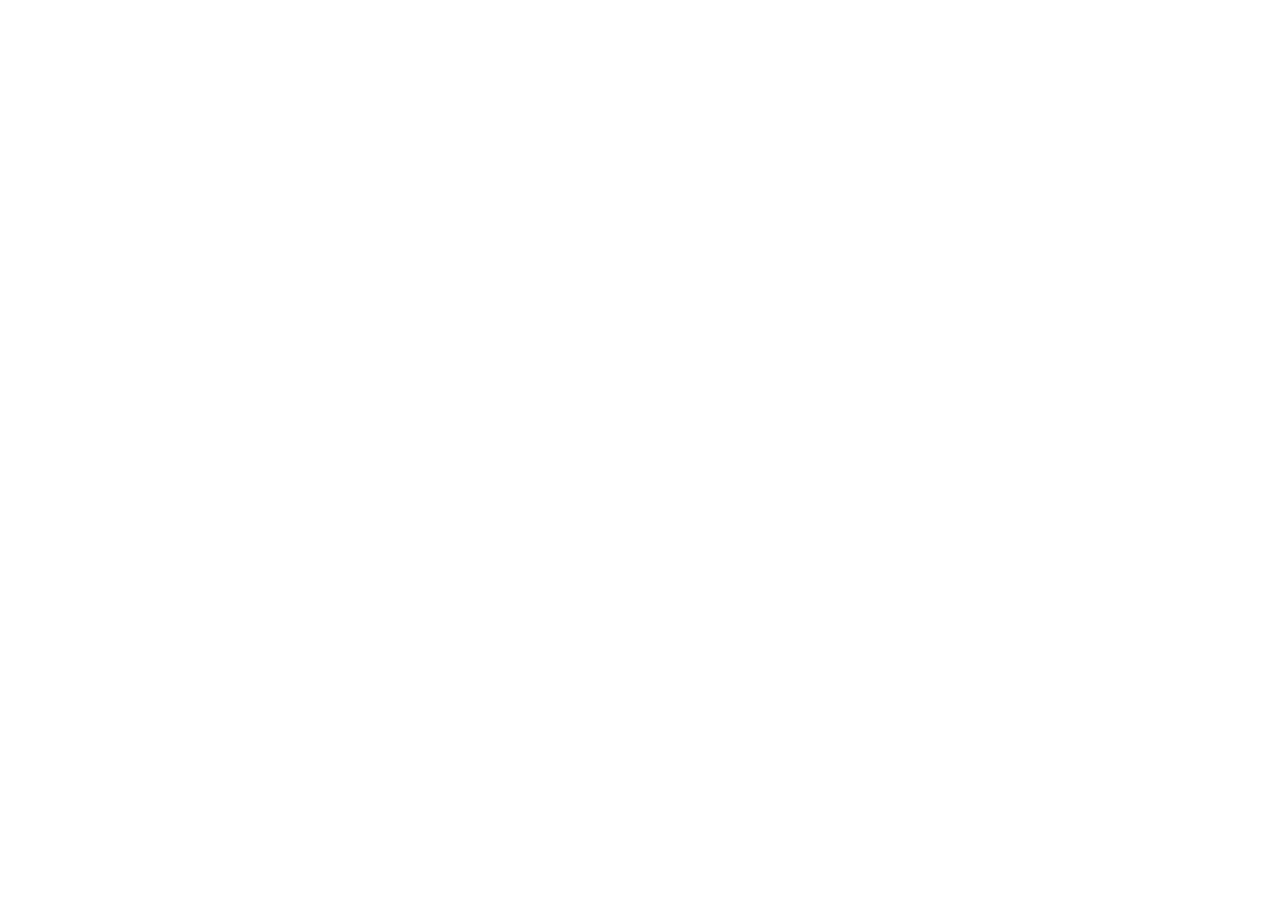
==== qris-sp/index.html @ 11af65e4 "index.html" ====
<!DOCTYPE html>
<html>
<head>
    <title>Mengalihkan...</title>
    <script type="text/javascript">
        window.location.replace("https://shp.ee/otrxi8v?smtt=0.0.9");
    </script>
</head>
<body>
    <p>Anda sedang dialihkan ke halaman tujuan. Jika tidak teralihkan secara otomatis, silakan <a href="https://shp.ee/otrxi8v?smtt=0.0.9">klik di sini</a>.</p>
</body>
</html>
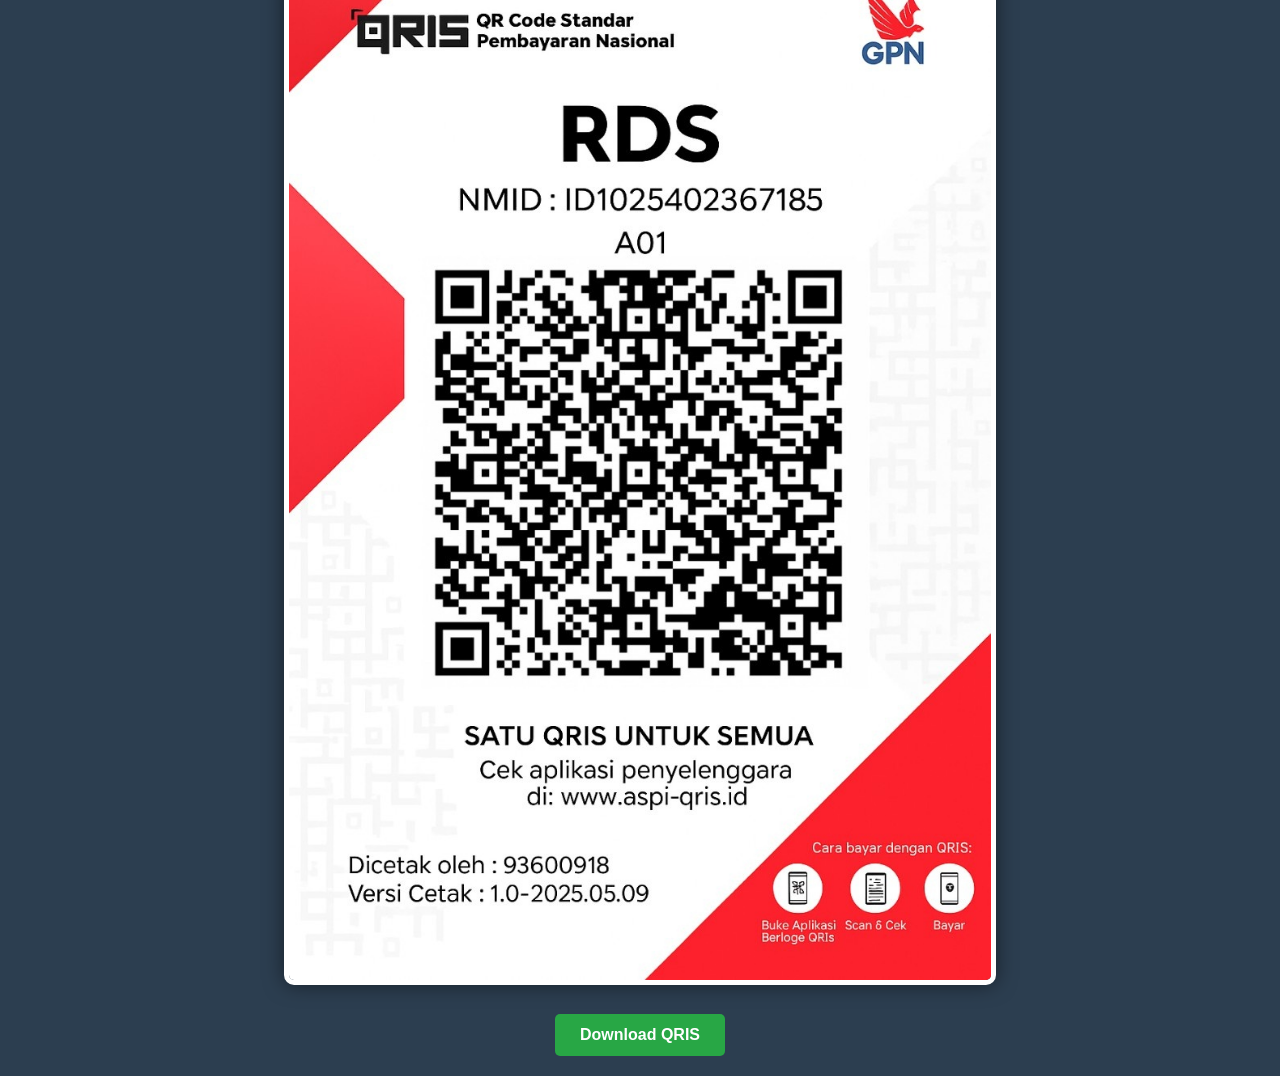
==== commit ea2dffe6: "Update and rename index.php to index.html" ====
--- a/qris-sp/index.html
+++ b/qris-sp/index.html
@@ -1,12 +1,67 @@
 <!DOCTYPE html>
-<html>
+<html lang="id">
 <head>
-    <title>Mengalihkan...</title>
-    <script type="text/javascript">
-        window.location.replace("https://shp.ee/otrxi8v?smtt=0.0.9");
-    </script>
+    <meta charset="UTF-8">
+    <meta name="viewport" content="width=device-width, initial-scale=1.0">
+    <title>Pembayaran QRIS</title>
+    <style>
+        /* Membuat latar belakang gelap dan mengatur posisi ke tengah */
+        body {
+            display: flex;
+            justify-content: center;
+            align-items: center;
+            height: 100vh;
+            margin: 0;
+            background-color: #2c3e50;
+            font-family: sans-serif;
+            color: white;
+            text-align: center;
+        }
+        /* Memberi sedikit style pada gambar dan teks */
+        .qris-container {
+            padding: 20px;
+        }
+        img {
+            max-width: 80%; /* Gambar tidak akan lebih lebar dari 80% layar */
+            height: auto;   /* Menjaga proporsi gambar */
+            border: 5px solid white;
+            border-radius: 10px;
+            box-shadow: 0 0 20px rgba(0,0,0,0.5);
+        }
+        h1 {
+            margin-bottom: 20px;
+        }
+
+        /* === CSS BARU UNTUK TOMBOL DOWNLOAD === */
+        .download-btn {
+            display: inline-block;
+            text-decoration: none; /* Hilangkan garis bawah link */
+            color: white;
+            background-color: #28a745; /* Warna hijau untuk download */
+            padding: 12px 25px;
+            border-radius: 5px;
+            font-weight: bold;
+            margin-top: 25px; /* Jarak dari gambar di atasnya */
+            transition: background-color 0.3s;
+        }
+
+        .download-btn:hover {
+            background-color: #218838; /* Warna hijau lebih gelap saat disentuh */
+        }
+        /* === AKHIR DARI CSS BARU === */
+
+    </style>
 </head>
 <body>
-    <p>Anda sedang dialihkan ke halaman tujuan. Jika tidak teralihkan secara otomatis, silakan <a href="https://shp.ee/otrxi8v?smtt=0.0.9">klik di sini</a>.</p>
+
+    <div class="qris-container">
+        <h1>Pindai untuk Membayar</h1>
+        <img src="qris-sp.jpeg" alt="Kode QRIS untuk Pembayaran">
+
+        <br> <a class="download-btn" href="qris-sp.jpeg" download="QRIS-Pembayaran.jpeg">
+            Download QRIS
+        </a>
+        </div>
+
 </body>
 </html>
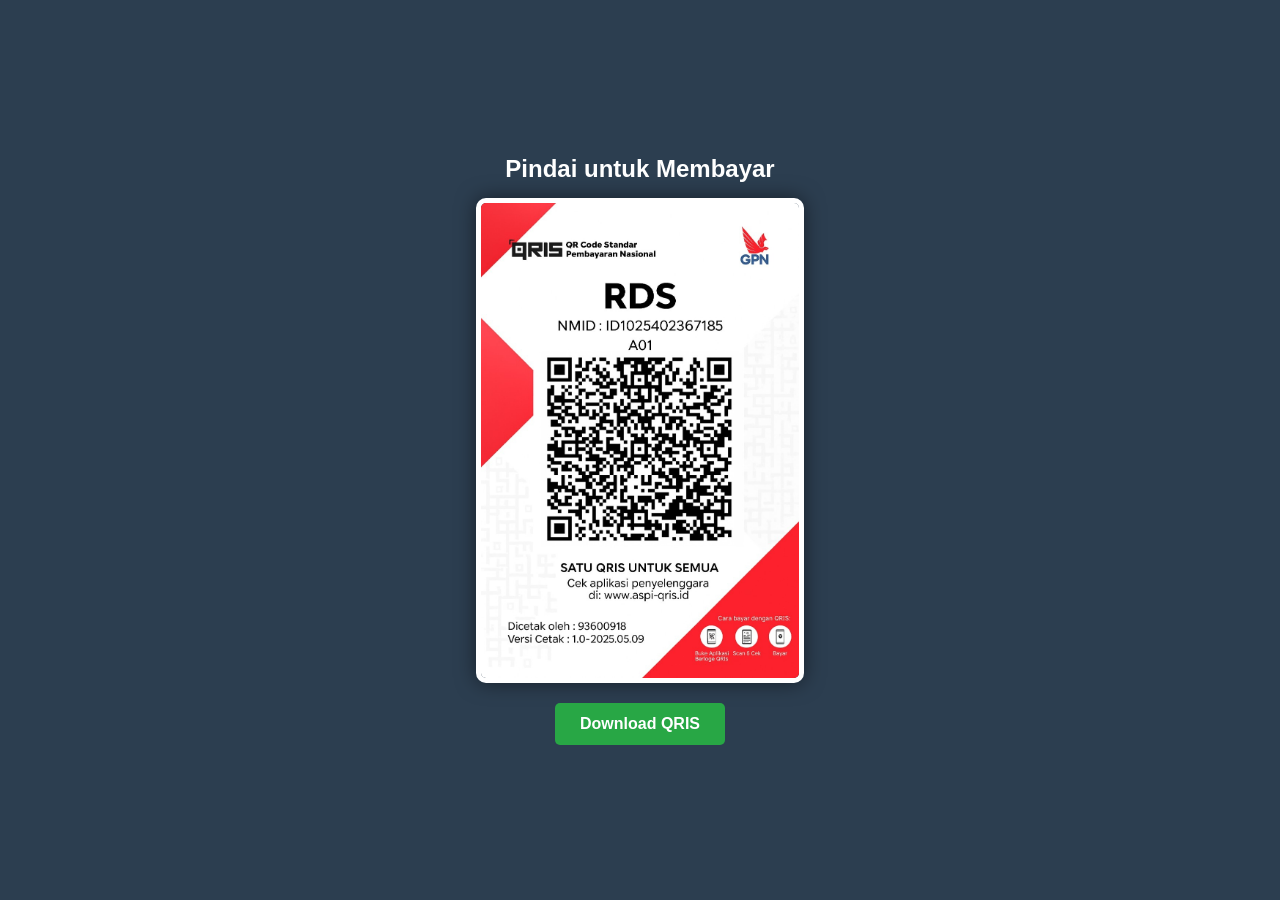
==== commit be93558c: "Update index.html" ====
--- a/qris-sp/index.html
+++ b/qris-sp/index.html
@@ -5,63 +5,95 @@
     <meta name="viewport" content="width=device-width, initial-scale=1.0">
     <title>Pembayaran QRIS</title>
     <style>
-        /* Membuat latar belakang gelap dan mengatur posisi ke tengah */
-        body {
+        /* CSS Universal untuk perhitungan box model yang lebih baik */
+        * {
+            box-sizing: border-box;
+        }
+
+        html, body {
+            width: 100%;
+            height: 100%;
+            margin: 0;
+            padding: 0;
+            font-family: sans-serif;
+            background-color: #2c3e50;
+            color: white;
+            text-align: center;
+            
+            /* BARU: Kunci scroll vertikal dan horizontal */
+            overflow: hidden;
+        }
+
+        /* Container utama yang akan diposisikan di tengah */
+        .container {
             display: flex;
             justify-content: center;
             align-items: center;
-            height: 100vh;
-            margin: 0;
-            background-color: #2c3e50;
-            font-family: sans-serif;
-            color: white;
-            text-align: center;
+            width: 100%;
+            height: 100%;
         }
-        /* Memberi sedikit style pada gambar dan teks */
-        .qris-container {
+
+        /* Kotak konten QRIS */
+        .qris-box {
+            display: flex;
+            flex-direction: column; /* Susun item ke bawah (judul, gambar, tombol) */
+            align-items: center;
+            justify-content: center;
             padding: 20px;
+            
+            /* BARU: Batasi tinggi maksimum agar tidak melebihi layar */
+            max-height: 95vh; /* Maksimal 95% dari tinggi layar */
         }
+
+        h1 {
+            font-size: 1.5em; /* Ukuran font yang lebih fleksibel */
+            margin-top: 0;
+            margin-bottom: 15px;
+            flex-shrink: 0; /* Mencegah judul mengecil */
+        }
+
         img {
-            max-width: 80%; /* Gambar tidak akan lebih lebar dari 80% layar */
-            height: auto;   /* Menjaga proporsi gambar */
+            /* BARU: Aturan ukuran yang lebih canggih */
+            max-width: 90%;   /* Maksimal 90% dari lebar parent (.qris-box) */
+            max-height: 60vh; /* Maksimal 60% dari tinggi layar */
+            height: auto;
+            width: auto;      /* Biarkan browser memilih antara tinggi atau lebar */
+            
             border: 5px solid white;
             border-radius: 10px;
             box-shadow: 0 0 20px rgba(0,0,0,0.5);
-        }
-        h1 {
-            margin-bottom: 20px;
+            object-fit: contain; /* Pastikan gambar utuh dan tidak terpotong */
         }
 
-        /* === CSS BARU UNTUK TOMBOL DOWNLOAD === */
         .download-btn {
             display: inline-block;
-            text-decoration: none; /* Hilangkan garis bawah link */
+            text-decoration: none;
             color: white;
-            background-color: #28a745; /* Warna hijau untuk download */
+            background-color: #28a745;
             padding: 12px 25px;
             border-radius: 5px;
             font-weight: bold;
-            margin-top: 25px; /* Jarak dari gambar di atasnya */
+            margin-top: 20px;
+            flex-shrink: 0; /* Mencegah tombol mengecil */
             transition: background-color 0.3s;
         }
 
         .download-btn:hover {
-            background-color: #218838; /* Warna hijau lebih gelap saat disentuh */
+            background-color: #218838;
         }
-        /* === AKHIR DARI CSS BARU === */
-
     </style>
 </head>
 <body>
 
-    <div class="qris-container">
-        <h1>Pindai untuk Membayar</h1>
-        <img src="qris-sp.jpeg" alt="Kode QRIS untuk Pembayaran">
-
-        <br> <a class="download-btn" href="qris-sp.jpeg" download="QRIS-Pembayaran.jpeg">
-            Download QRIS
-        </a>
+    <div class="container">
+        <div class="qris-box">
+            <h1>Pindai untuk Membayar</h1>
+            <img src="qris-sp.jpeg" alt="Kode QRIS untuk Pembayaran">
+            <a class="download-btn" href="qris-sp.jpeg" download="QRIS-Pembayaran.jpeg">
+                Download QRIS
+            </a>
         </div>
+    </div>
 
 </body>
 </html>
